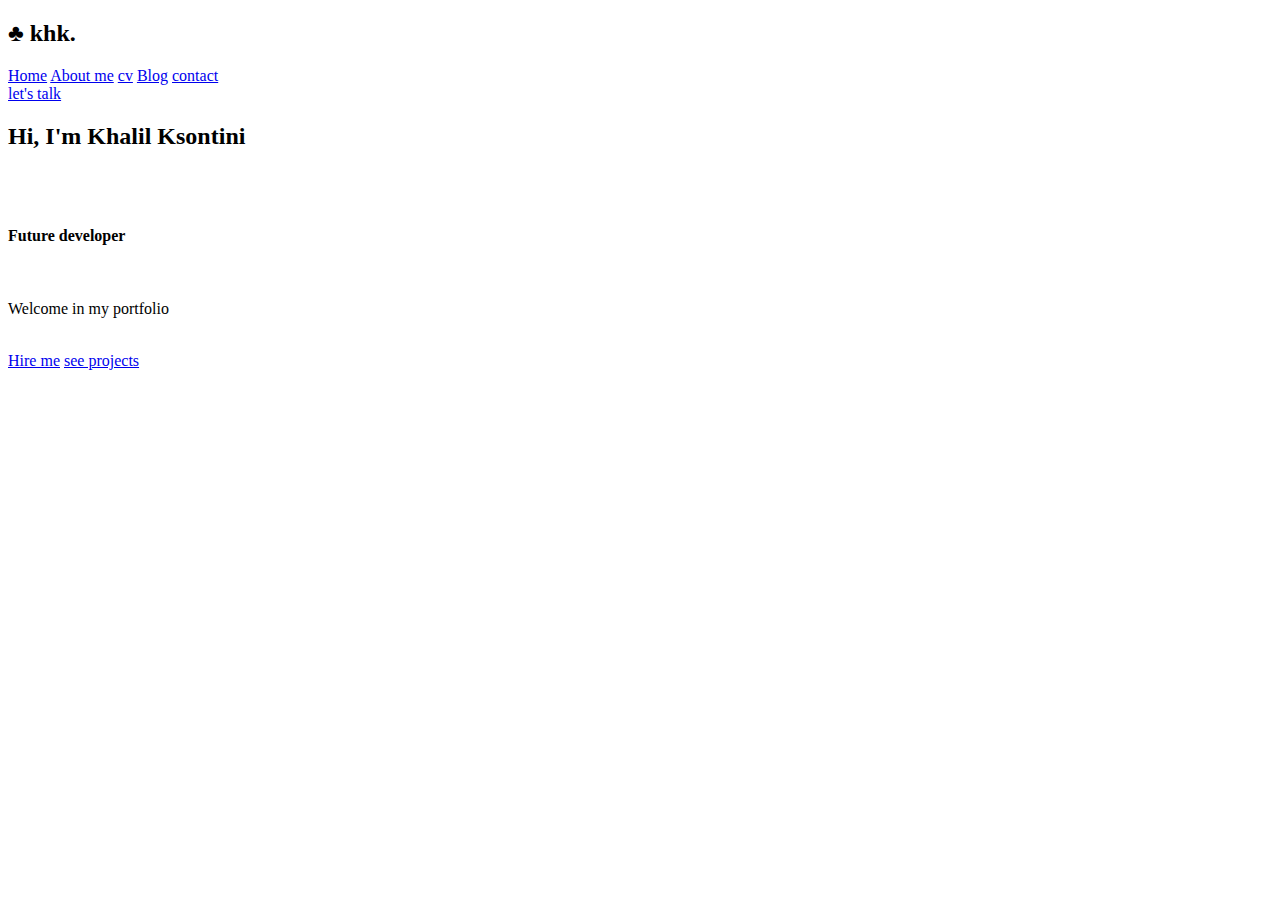
==== index.html @ 44cfad02 "Ajout de la première version du portfolio" ====
<!DOCTYPE html>
<html lang="en">
  <head>
    <meta charset="UTF-8" />
    <meta name="viewport" content="width=device-width, initial-scale=1.0" />
    <title>khalil ksontini</title>
    <link
      rel="stylesheet"
      href="https://cdnjs.cloudflare.com/ajax/libs/font-awesome/6.2.0/css/all.min.css"
    />
    <link rel="stylesheet" href="sty.css" />
  </head>
  <body>
    <header>
      <h2 class="logo"><span>&clubs; k</span>hk.</h2>
      <nav class="navigation">
        <a href="pr.html">Home</a>
        <a href="about.html">About me</a>
        <a href="Product Designer.pdf" target="_blank">cv</a>
        <a href="doc.html">Blog</a>
        <a href="contact.html">contact</a>
      </nav>
      <a href="talk.html" class="btn-talk">let's talk</a>
    </header>
    <section class="home">
      <div class="content">
        <h2>Hi, I'm <span> Khalil Ksontini</span></h2>
        <br /><br />
        <h4>Future developer</h4>
        <br />
        <p><span>Welcome in my portfolio</span></p>
        <br />
        <div class="btn-group">
          <a href="hire.html">Hire me</a>
          <a href="https://github.com/khalilksontini" target="_blank"
            >see projects</a
          >
        </div>
      </div>
    </section>
  </body>
</html>
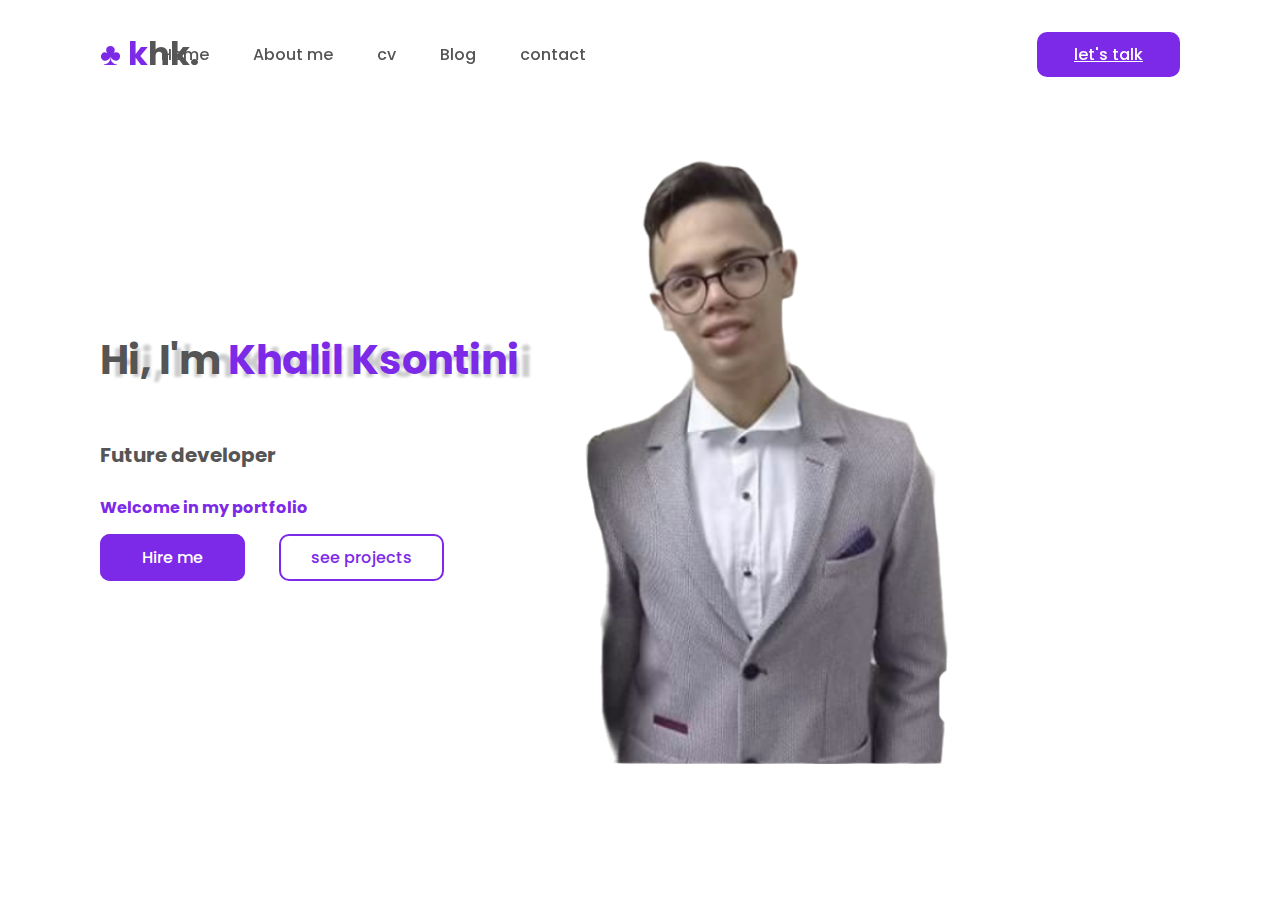
==== commit c6cafe9d: "correction" ====
--- a/index.html
+++ b/index.html
@@ -14,8 +14,8 @@
     <header>
       <h2 class="logo"><span>&clubs; k</span>hk.</h2>
       <nav class="navigation">
-        <a href="pr.html">Home</a>
-        <a href="about.html">About me</a>
+        <a href="index.html">Home</a>
+        <a href="About.html">About me</a>
         <a href="Product Designer.pdf" target="_blank">cv</a>
         <a href="doc.html">Blog</a>
         <a href="contact.html">contact</a>
--- a/sty.css
+++ b/sty.css
@@ -0,0 +1,213 @@
+@import url('https://fonts.googleapis.com/css2?family=Poppins:wght@300;400;500;600;700;800;900&display=swap');
+*{ 
+    margin: 0;
+    padding: 0;
+    box-sizing: border-box;
+    font-family: 'Poppins',sans-serif;
+    
+}
+header{
+    position: fixed;
+    top: 0;
+    left: 0;
+    width: 100%;
+    padding: 30px 100px;
+    display: flex;
+    justify-content: space-between;
+    align-items: center;
+    z-index: 100; 
+}
+.logo{
+    font-size: 2em;
+    color: #555;
+    cursor: default;
+}
+.logo span{
+    color: #7d2ae8;
+}
+.navigation{
+    margin-left: -450px;
+}
+
+.navigation a {
+    font-size: 1em;
+    color: #555;
+    text-decoration: none;
+    margin-right: 40px;
+    font-weight: 500;
+    transition: .3s;
+}
+
+
+.navigation a:hover{
+    color: #7d2ae8;
+    font-size: 30px;
+
+
+}
+
+
+.btn-talk{
+    position: relative;
+    color: #fff;
+    padding: 8px 35px;
+    background: #7d2ae8;
+    border-radius: 10px;
+    border: 2px solid #7d2ae8;
+    font-weight: 500;
+    transition: .3s;
+    z-index: 1;
+    overflow: hidden;
+    transition:3.5s;
+}
+
+.btn-talk:hover {
+    color:  #7d2ae8;
+}
+.btn-talk::before{
+    content: '';
+    position: absolute;
+    top: 0;
+    left: 0;
+    width: 0;
+    height: 100%;
+    background:#fff;
+    z-index: -1;
+    transition: .5s;
+}
+.btn-talk:hover::before{
+    width: 100%;
+    
+}
+.home{
+    position: relative;
+    width: 100%;
+    height: 100vh;
+    background: url('1.jpg');
+    background-size:50%;
+    background-repeat: no-repeat;
+    background-position: center;
+    display: flex;
+    align-items: center;
+    padding: 30px 100px;
+}
+.content{
+    max-width: 500px;
+    color: #555;
+}
+.content h2 {
+    font-size: 40px;
+    text-shadow: 13px 3px 3px rgba(0, 0, 0, 0.2);
+}
+span {
+    color: #7d2ae8;
+    font-weight: bold;
+    
+}
+h4 span{
+    font-size: 20px;
+}
+.content h4 {
+    font-size:20px;
+}
+
+.n{margin:0px 0px 10px 10px;}
+
+
+.btn-group a{
+    color: #fff;
+    text-decoration: none;
+    padding: 10px 40px;
+    background: #7d2ae8;
+    border-radius: 10px;
+    border: 2px solid #7d2ae8;
+    font-weight: 500;
+    transition: .3s;
+}
+.btn-group a:hover:nth-child(1){
+    color: #7d2ae8;
+    background: transparent;
+}
+.btn-group a:nth-child(2){
+    color: #7d2ae8;
+    background: transparent;
+    margin-left: 30px;
+    padding: 10px 30px;
+}
+.btn-group a:hover:nth-child(2){
+    color: #fff;
+    background: #7d2ae8;
+}
+.social-icons{
+    position: absolute;
+    bottom: 50px;
+
+}
+.social-icons a{
+    display: inline-block;
+    width: 35px;
+    height: 35px;
+    background: #7d2ae8;
+    border-radius: 50%;
+    margin-right: 22px;
+    color:#fff;
+   text-align:center;
+   line-height: 35px;
+   border: 1px solid #fff;
+   outline: 2px solid #7d2ae8;
+   transition: .3s;
+}
+
+.social-icons a:hover{
+    transform: translateY(-5px);
+}
+li{
+    margin-left: 100px;
+}
+ul{font-size: 25px;}
+
+
+.u{color: black;}
+
+
+ul span{
+    font-size: 15px;
+}
+
+.couer{color: #7d2ae8 ;
+font-size:20px ;
+}
+.cou{font-size: 50px;
+ margin:20px 0px 0px 285px;}
+ .co{color: #7d2ae8;
+    margin:-8px 0px 0px 280px;}
+.k{box-shadow: 2px 3px 5px #7d2ae8;
+    margin: 5px;
+    padding: 10px;
+    border-radius:10px ;
+    width:100%;
+    border:30px ;
+}
+.b{margin:  20px 0px 0px 40px;
+width: 70%;
+height: 30px;
+color: #7d2ae8;
+border-radius:25px ;
+border:3px solid;
+border-color: #7d2ae8;
+background-color: #fff;
+}
+.b:hover{
+    color: #fff;
+    background:#7d2ae8;
+    border-color: #fff ;
+}
+form{ border: 20px;
+    box-shadow: 2px 2px 20px 2px #7d2ae8;
+    padding:30px 50px 30px 50px;
+    border-radius:10px ;
+    width: 400px;
+}
+.kk{margin:0px 0 10px 45px;
+    font-weight: bold;
+}